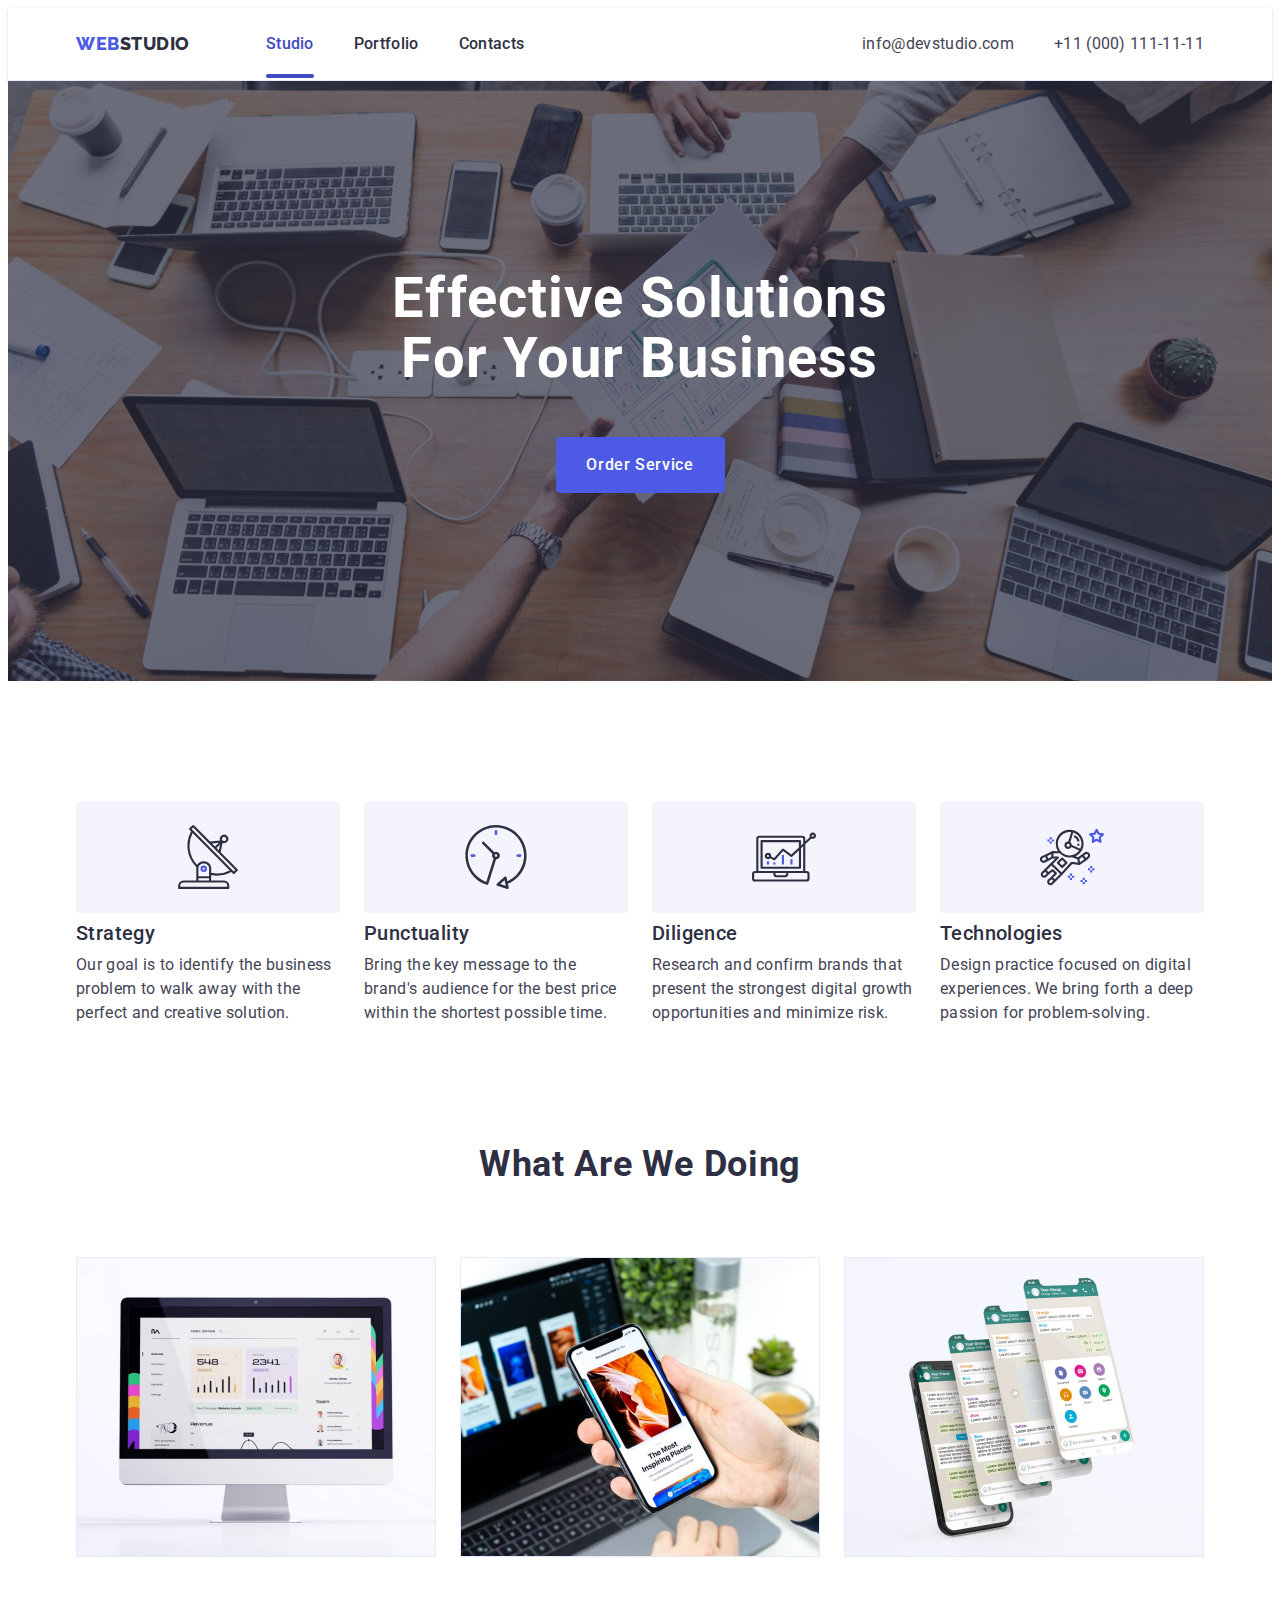
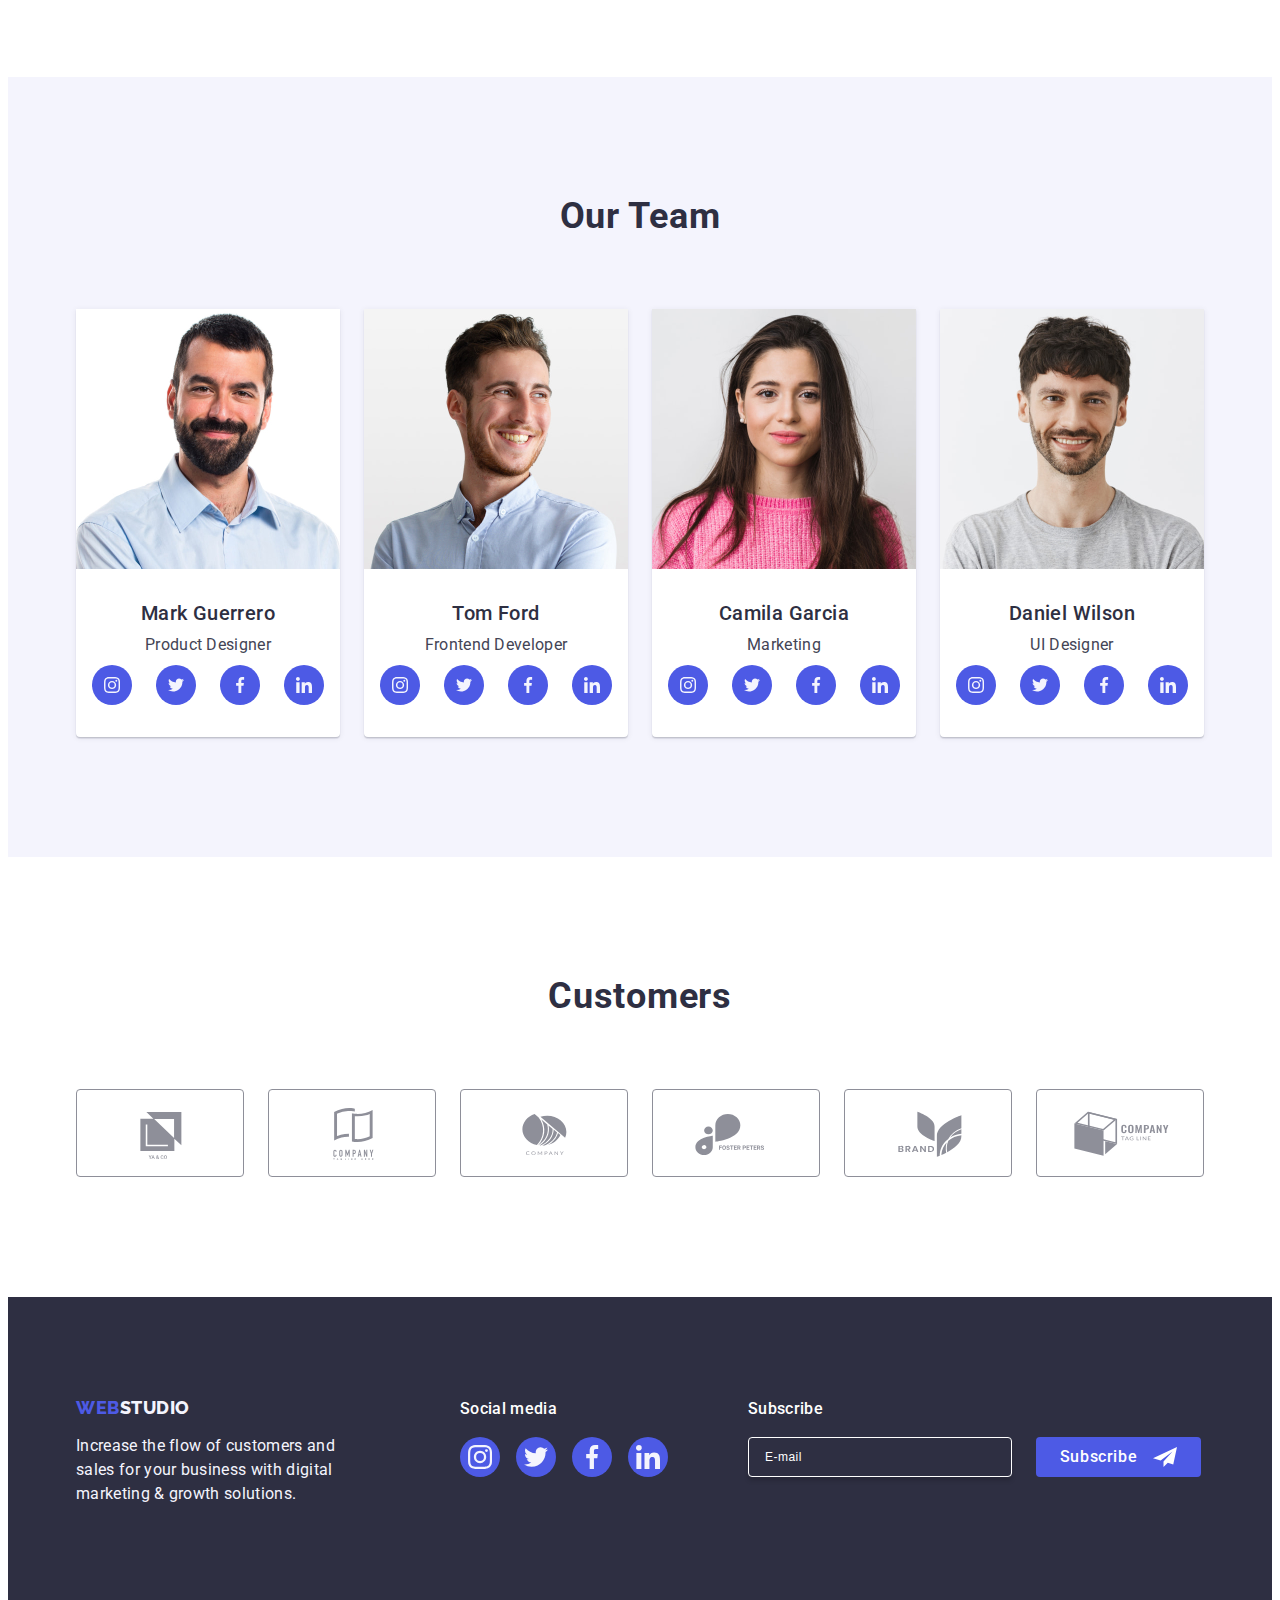
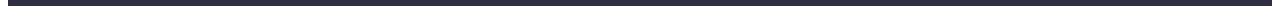
==== index.html @ fd36d31b "Initial commit" ====
<!DOCTYPE html>
<html lang="en">
  <head>
    <meta charset="UTF-8" />
    <meta name="viewport" content="width=device-width, initial-scale=1.0" />
    <link
      rel="stylesheet"
      href="https://cdnjs.cloudflare.com/ajax/libs/modern-normalize/2.0.0/modern-normalize.min.css"
      integrity="sha512-4xo8blKMVCiXpTaLzQSLSw3KFOVPWhm/TRtuPVc4WG6kUgjH6J03IBuG7JZPkcWMxJ5huwaBpOpnwYElP/m6wg=="
      crossorigin="anonymous"
      referrerpolicy="no-referrer"
    />
    <link rel="stylesheet" href="./css/style.css" />
    <link
      href="https://fonts.googleapis.com/css2?family=Raleway:wght@800&family=Roboto:wght@400;500;700;900&display=swap"
      rel="stylesheet"
    />
    <link rel="preconnect" href="https://fonts.googleapis.com" />
    <link rel="preconnect" href="https://fonts.gstatic.com" crossorigin />
    <title>Studio</title>
  </head>
  <body>
    <header class="main-header">
      <div class="container header-container">
        <nav class="main-nav">
          <a class="link logo" href="./index.html">
            Web<span class="gray">Studio</span>
          </a>
          <ul class="list">
            <li>
              <a class="link nav-link active" href="./index.html">Studio</a>
            </li>
            <li>
              <a class="link nav-link" href="./portfolio.html">Portfolio</a>
            </li>
            <li>
              <a class="link nav-link" href="">Contacts</a>
            </li>
          </ul>
        </nav>
        <address class="contacts">
          <ul class="list">
            <li>
              <a class="link contacts-link" href="mailto:info@devstudio.com"
                >info@devstudio.com
              </a>
            </li>
            <li>
              <a class="link contacts-link" href="tel:+110001111111">
                +11 (000) 111-11-11
              </a>
            </li>
          </ul>
        </address>
      </div>
    </header>

    <main>
      <section class="hero-section">
        <div class="container">
          <h1 class="title page-title">
            Effective Solutions for Your Business
          </h1>
          <button class="btn btn-primary" type="button" data-modal-open>
            Order Service
          </button>
        </div>
      </section>

      <section class="section">
        <div class="container">
          <h2 class="title section-title visually-hidden">Our Features</h2>
          <ul class="list features-list">
            <li class="features-item">
              <div class="image-container">
                <svg width="64" height="64">
                  <use href="./images/icons.svg#antenna"></use>
                </svg>
              </div>
              <h3 class="title section-item-title features-title">Strategy</h3>
              <p class="feature-description">
                Our goal is to identify the business problem to walk away with
                the perfect and creative solution.
              </p>
            </li>
            <li class="features-item">
              <div class="image-container">
                <svg width="64" height="64">
                  <use href="./images/icons.svg#clock"></use>
                </svg>
              </div>
              <h3 class="title section-item-title features-title">
                Punctuality
              </h3>
              <p class="feature-description">
                Bring the key message to the brand's audience for the best price
                within the shortest possible time.
              </p>
            </li>
            <li class="features-item">
              <div class="image-container">
                <svg width="64" height="64">
                  <use href="./images/icons.svg#diagram"></use>
                </svg>
              </div>
              <h3 class="title section-item-title features-title">Diligence</h3>
              <p class="feature-description">
                Research and confirm brands that present the strongest digital
                growth opportunities and minimize risk.
              </p>
            </li>
            <li class="features-item">
              <div class="image-container">
                <svg width="64" height="64">
                  <use href="./images/icons.svg#astronaut"></use>
                </svg>
              </div>
              <h3 class="title section-item-title features-title">
                Technologies
              </h3>
              <p class="feature-description">
                Design practice focused on digital experiences. We bring forth a
                deep passion for problem-solving.
              </p>
            </li>
          </ul>
        </div>
      </section>

      <section class="products-section">
        <div class="container">
          <h2 class="title section-title products-section-title">
            What are we doing
          </h2>
          <ul class="list products-list">
            <li class="products-item">
              <img
                src="./images/what-are-we-doing/website.jpg"
                alt="Websites development"
                width="360"
                height="300"
              />
            </li>
            <li class="products-item">
              <img
                src="./images/what-are-we-doing/messenger.jpg"
                alt="Messeging applications development"
                width="360"
                height="300"
              />
            </li>
            <li class="products-item">
              <img
                src="./images/what-are-we-doing/mobile-application.jpg"
                alt="Mobile applications development"
                width="360"
                height="300"
              />
            </li>
          </ul>
        </div>
      </section>

      <section class="section our-team-section">
        <div class="container">
          <h2 class="title section-title our-team-section-title">Our Team</h2>
          <ul class="list our-team-section-list">
            <li class="list-item our-team-section-list-item">
              <img
                class="our-team-section-image"
                src="./images/our-team/mark-guerrero.jpg"
                alt="Mark Guerrero"
                width="264"
              />
              <div class="text-wrapper">
                <h3 class="title section-item-title our-team-section-name">
                  Mark Guerrero
                </h3>
                <p class="our-team-section-position">Product Designer</p>
                <ul class="our-team-social-links-list list">
                  <li class="our-team-social-links-item">
                    <a class="our-team-social-links-link" href="#">
                      <svg
                        class="our-team-social-links-icon"
                        width="16"
                        height="16"
                      >
                        <use href="./images/icons.svg#instagram"></use>
                      </svg>
                    </a>
                  </li>
                  <li class="our-team-social-links-item">
                    <a class="our-team-social-links-link" href="#">
                      <svg
                        class="our-team-social-links-icon"
                        width="16"
                        height="16"
                      >
                        <use href="./images/icons.svg#twitter"></use>
                      </svg>
                    </a>
                  </li>
                  <li class="our-team-social-links-item">
                    <a class="our-team-social-links-link" href="#">
                      <svg
                        class="our-team-social-links-icon"
                        width="16"
                        height="16"
                      >
                        <use href="./images/icons.svg#facebook"></use>
                      </svg>
                    </a>
                  </li>
                  <li class="our-team-social-links-item">
                    <a class="our-team-social-links-link" href="#">
                      <svg
                        class="our-team-social-links-icon"
                        width="16"
                        height="16"
                      >
                        <use href="./images/icons.svg#linkedin"></use>
                      </svg>
                    </a>
                  </li>
                </ul>
              </div>
            </li>
            <li class="list-item our-team-section-list-item">
              <img
                class="our-team-section-image"
                src="./images/our-team/tom-ford.jpg"
                alt="Tom Ford"
                width="264"
                height="260"
              />
              <div class="text-wrapper">
                <h3 class="title section-item-title our-team-section-name">
                  Tom Ford
                </h3>
                <p class="our-team-section-position">Frontend Developer</p>
                <ul class="our-team-social-links-list list">
                  <li class="our-team-social-links-item">
                    <a class="our-team-social-links-link" href="#">
                      <svg
                        class="our-team-social-links-icon"
                        width="16"
                        height="16"
                      >
                        <use href="./images/icons.svg#instagram"></use>
                      </svg>
                    </a>
                  </li>
                  <li class="our-team-social-links-item">
                    <a class="our-team-social-links-link" href="#">
                      <svg
                        class="our-team-social-links-icon"
                        width="16"
                        height="16"
                      >
                        <use href="./images/icons.svg#twitter"></use>
                      </svg>
                    </a>
                  </li>
                  <li class="our-team-social-links-item">
                    <a class="our-team-social-links-link" href="#">
                      <svg
                        class="our-team-social-links-icon"
                        width="16"
                        height="16"
                      >
                        <use href="./images/icons.svg#facebook"></use>
                      </svg>
                    </a>
                  </li>
                  <li class="our-team-social-links-item">
                    <a class="our-team-social-links-link" href="#">
                      <svg
                        class="our-team-social-links-icon"
                        width="16"
                        height="16"
                      >
                        <use href="./images/icons.svg#linkedin"></use>
                      </svg>
                    </a>
                  </li>
                </ul>
              </div>
            </li>
            <li class="list-item our-team-section-list-item">
              <img
                class="our-team-section-image"
                src="./images/our-team/camila-garcia.jpg"
                alt="Camila Garcia"
                width="264"
                height="260"
              />
              <div class="text-wrapper">
                <h3 class="title section-item-title our-team-section-name">
                  Camila Garcia
                </h3>
                <p class="our-team-section-position">Marketing</p>
                <ul class="our-team-social-links-list list">
                  <li class="our-team-social-links-item">
                    <a class="our-team-social-links-link" href="#">
                      <svg
                        class="our-team-social-links-icon"
                        width="16"
                        height="16"
                      >
                        <use href="./images/icons.svg#instagram"></use>
                      </svg>
                    </a>
                  </li>
                  <li class="our-team-social-links-item">
                    <a class="our-team-social-links-link" href="#">
                      <svg
                        class="our-team-social-links-icon"
                        width="16"
                        height="16"
                      >
                        <use href="./images/icons.svg#twitter"></use>
                      </svg>
                    </a>
                  </li>
                  <li class="our-team-social-links-item">
                    <a class="our-team-social-links-link" href="#">
                      <svg
                        class="our-team-social-links-icon"
                        width="16"
                        height="16"
                      >
                        <use href="./images/icons.svg#facebook"></use>
                      </svg>
                    </a>
                  </li>
                  <li class="our-team-social-links-item">
                    <a class="our-team-social-links-link" href="#">
                      <svg
                        class="our-team-social-links-icon"
                        width="16"
                        height="16"
                      >
                        <use href="./images/icons.svg#linkedin"></use>
                      </svg>
                    </a>
                  </li>
                </ul>
              </div>
            </li>
            <li class="list-item our-team-section-list-item">
              <img
                class="our-team-section-image"
                src="./images/our-team/daniel-wilson.jpg"
                alt="Daniel Wilson"
                width="264"
                height="260"
              />
              <div class="text-wrapper">
                <h3 class="title section-item-title our-team-section-name">
                  Daniel Wilson
                </h3>
                <p class="our-team-section-position">UI Designer</p>
                <ul class="our-team-social-links-list list">
                  <li class="our-team-social-links-item">
                    <a class="our-team-social-links-link" href="#">
                      <svg
                        class="our-team-social-links-icon"
                        width="16"
                        height="16"
                      >
                        <use href="./images/icons.svg#instagram"></use>
                      </svg>
                    </a>
                  </li>
                  <li class="our-team-social-links-item">
                    <a class="our-team-social-links-link" href="#">
                      <svg
                        class="our-team-social-links-icon"
                        width="16"
                        height="16"
                      >
                        <use href="./images/icons.svg#twitter"></use>
                      </svg>
                    </a>
                  </li>
                  <li class="our-team-social-links-item">
                    <a class="our-team-social-links-link" href="#">
                      <svg
                        class="our-team-social-links-icon"
                        width="16"
                        height="16"
                      >
                        <use href="./images/icons.svg#facebook"></use>
                      </svg>
                    </a>
                  </li>
                  <li class="our-team-social-links-item">
                    <a class="our-team-social-links-link" href="#">
                      <svg
                        class="our-team-social-links-icon"
                        width="16"
                        height="16"
                      >
                        <use href="./images/icons.svg#linkedin"></use>
                      </svg>
                    </a>
                  </li>
                </ul>
              </div>
            </li>
          </ul>
        </div>
      </section>

      <section class="section">
        <div class="container">
          <h2 class="title section-title cutomers-section-title">Customers</h2>
          <ul class="list customers-list">
            <li class="customers-list-item">
              <a class="customers-list-link" href="#">
                <svg class="customers-list-icon" width="104" height="56">
                  <use href="./images/icons.svg#company-1"></use></svg
              ></a>
            </li>
            <li class="customers-list-item">
              <a class="customers-list-link" href="#">
                <svg class="customers-list-icon" width="104" height="56">
                  <use href="./images/icons.svg#company-2"></use></svg
              ></a>
            </li>
            <li class="customers-list-item">
              <a class="customers-list-link" href="#">
                <svg class="customers-list-icon" width="104" height="56">
                  <use href="./images/icons.svg#company-3"></use></svg
              ></a>
            </li>
            <li class="customers-list-item">
              <a class="customers-list-link" href="#">
                <svg class="customers-list-icon" width="104" height="56">
                  <use href="./images/icons.svg#company-4"></use></svg
              ></a>
            </li>
            <li class="customers-list-item">
              <a class="customers-list-link" href="#">
                <svg class="customers-list-icon" width="104" height="56">
                  <use href="./images/icons.svg#company-5"></use></svg
              ></a>
            </li>
            <li class="customers-list-item">
              <a class="customers-list-link" href="#">
                <svg class="customers-list-icon" width="104" height="56">
                  <use href="./images/icons.svg#company-6"></use></svg
              ></a>
            </li>
          </ul>
        </div>
      </section>
    </main>

    <footer class="footer">
      <div class="container footer-container">
        <div class="footer-text">
          <a class="link logo" href="./index.html">
            Web<span class="white">Studio</span>
          </a>
          <p class="text">
            Increase the flow of customers and sales for your business with
            digital marketing & growth solutions.
          </p>
        </div>
        <div class="footer-media">
          <p class="footer-media-title">Social media</p>
          <ul class="footer-media-list list">
            <li class="footer-media-item">
              <a class="footer-media-link" href="#">
                <svg class="footer-media-icon" width="24" height="24">
                  <use href="./images/icons.svg#instagram"></use>
                </svg>
              </a>
            </li>
            <li class="footer-media-item">
              <a class="footer-media-link" href="#">
                <svg class="footer-media-icon" width="24" height="24">
                  <use href="./images/icons.svg#twitter"></use>
                </svg>
              </a>
            </li>
            <li class="footer-media-item">
              <a class="footer-media-link" href="#">
                <svg class="footer-media-icon" width="24" height="24">
                  <use href="./images/icons.svg#facebook"></use>
                </svg>
              </a>
            </li>
            <li class="footer-media-item">
              <a class="footer-media-link" href="#">
                <svg class="footer-media-icon" width="24" height="24">
                  <use href="./images/icons.svg#linkedin"></use>
                </svg>
              </a>
            </li>
          </ul>
        </div>
        <div class="subscribe-form-wrapper">
          <p class="subscribe-form-title">Subscribe</p>
          <form class="subscribe-form">
            <label class="subscribe-form-label">
              <input
                class="subscribe-form-input"
                type="email"
                name="email"
                placeholder="E-mail"
                required
              />
            </label>
            <button
              class="subscribe-form-submit-button btn btn-primary"
              type="submit"
            >
              Subscribe
              <svg class="subscribe-form-button-icon" width="24" height="24">
                <use href="./images/icons.svg#subscribe"></use>
              </svg>
            </button>
          </form>
        </div>
      </div>
    </footer>
    <div class="overlay is-hidden" data-modal>
      <div class="modal">
        <button class="btn modal-close-button" type="button" data-modal-close>
          <svg class="btn modal-close-icon" width="8" height="8">
            <use href="./images/icons.svg#cross"></use>
          </svg>
        </button>
        <p class="modal-description">
          Leave your contacts and we will call you back
        </p>
        <form class="contacts-form">
          <div class="contacts-form-input-group">
            <label class="contacts-form-label" for="user-name"> Name </label>
            <div class="contacts-form-input-wrapper">
              <input
                class="contacts-form-input"
                id="user-name"
                type="text"
                name="user-name"
                pattern="[a-zA-Zа-яА-ЯіІїЇєЄґҐʼ -]+"
                title="John Smith"
                required
              />
              <svg class="contacts-form-input-icon" width="18" height="24">
                <use href="./images/icons.svg#name"></use>
              </svg>
            </div>
          </div>
          <div class="contacts-form-input-group">
            <label class="contacts-form-label" for="user-phone">Phone</label>
            <div class="contacts-form-input-wrapper">
              <input
                class="contacts-form-input"
                id="user-phone"
                type="tel"
                name="phone"
                pattern="[0-9]{3}-[0-9]{3}-[0-9]{2}-[0-9]{2}"
                title="000-000-00-00"
                required
              />
              <svg class="contacts-form-input-icon" width="18" height="24">
                <use href="./images/icons.svg#phone"></use>
              </svg>
            </div>
          </div>
          <div class="contacts-form-input-group">
            <label class="contacts-form-label" for="user-email">Email</label>
            <div class="contacts-form-input-wrapper">
              <input
                class="contacts-form-input"
                id="user-email"
                type="email"
                name="email"
                title="johy.smith@mail.com"
                required
              />
              <svg class="contacts-form-input-icon" width="18" height="24">
                <use href="./images/icons.svg#email"></use>
              </svg>
            </div>
          </div>
          <div class="contacts-form-textarea-group">
            <label class="contacts-form-label" for="user-comment">
              Comment
            </label>
            <textarea
              class="contacts-form-textarea"
              id="user-comment"
              name="user-comment"
              placeholder="Text input"
            ></textarea>
          </div>
          <div class="contacts-form-checkbox-group">
            <input
              class="contacts-form-checkbox visually-hidden"
              id="user-privacy"
              type="checkbox"
              name="user-privacy"
              value="true"
              required
            />
            <label class="contacts-form-checkbox-label" for="user-privacy">
              <span class="contacts-form-custom-checkbox-icon-wrapper">
                <svg
                  class="contacts-form-custom-checkbox"
                  width="10"
                  height="8"
                >
                  <use href="./images/icons.svg#check-mark"></use>
                </svg>
              </span>
              I accept the terms and conditions of the
              <a class="contacts-form-privacy-policy-link" href="">
                Privacy Policy
              </a>
            </label>
          </div>
          <button
            class="contacts-form-submit-button btn btn-primary"
            type="submit"
          >
            Send
          </button>
        </form>
      </div>
    </div>
    <script src="./js/modal.js"></script>
  </body>
</html>
---- css/style.css ----
:root {
  --body-bg: #ffffff;
  --titles-font-family: 'Roboto', sans-serif;
  --titles-color: #2e2f42;
  --text-font-family: 'Roboto', sans-serif;
  --text-color: #434455;
  --anamation-pattern: 250ms cubic-bezier(0.4, 0, 0.2, 1);

  /* ========== Colors ========== */
  --color-brand: #4d5ae5;
  --color-dark: #2e2f42;
  --color-white: #ffffff;
  --color-light: #f4f4fd;
  --color-active: #404bbf;
  --color-accent: #e7e9fc;
  --color-green: #31d0aa;
  --color-light-slate: #8e8f99;
  --color-dairy: #fcfcfc;
}


/* ========== General ========== */
*,
*::before,
*::after {
  box-sizing: border-box;
}

body {
  font-family: var(--text-font-family);
  font-size: 16px;
  line-height: 1.5;
  color: var(--text-color);
  background-color: var(--body-bg);
}

h1,
h2,
h3,
h4,
h5,
h6,
p {
  margin-top: 0;
  margin-bottom: 0;
}

ul,
ol {
  margin-top: 0;
  margin-bottom: 0;
  padding-left: 0;
}

img {
  display: block;
}

.title {
  font-family: var(--titles-font-family);
  font-weight: 700;
  letter-spacing: 0.02em;
  color: var(--titles-color);
  text-transform: capitalize;
}

.page-title {
  text-align: center;
  font-size: 56px;
  line-height: 1.07;
  color: var(--color-white);
}

.section-title {
  text-align: center;
  font-size: 36px;
  line-height: 1.11;
}

.section-item-title {
  font-weight: 500;
  font-size: 20px;
  line-height: 1.2;
}

.list {
  list-style: none;
}

.link {
  text-decoration: none;
}

.btn {
  font-family: 'Roboto', sans-serif;
  font-size: 16px;
  line-height: 1.5;
  font-weight: 500;
  letter-spacing: 0.04em;
  border: none;
  border-radius: 4px;
  cursor: pointer;
}

.btn-primary {
  display: block;
  min-width: 169px;
  height: 56px;
  color: var(--color-white);
  background-color: var(--color-brand);
  transition: background-color var(--anamation-pattern);
}

.btn-primary:hover,
.btn-primary:active,
.btn-primary:focus {
  background-color: var(--color-active);
}

.logo {
  font-family: 'Raleway', sans-serif;
  font-weight: 800;
  font-size: 18px;
  line-height: 1.17;
  letter-spacing: 0.03em;
  text-transform: uppercase;
  color: var(--color-brand);
}

.logo .gray {
  color: var(--titles-color);
}

.logo .white {
  color: var(--color-light);
}

.section {
  padding: 120px 0;
}

.container {
  width: 1158px;
  margin: 0 auto;
  padding: 0 15px;
}

.visually-hidden {
  position: absolute;
  width: 1px;
  height: 1px;
  margin: -1px;
  border: 0;
  padding: 0;
  white-space: nowrap;
  clip-path: inset(100%);
  clip: rect(0 0 0 0);
  overflow: hidden;
}

.is-hidden {
  visibility: hidden;
  opacity: 0;
  pointer-events: none;
}


/* ========== Header ========== */
.main-header {
  padding: 24px 0;
  border-bottom: 1px solid var(--color-accent);
  box-shadow: 0px 2px 1px rgba(46, 47, 66, 0.08), 0px 1px 1px rgba(46, 47, 66, 0.16), 0px 1px 6px rgba(46, 47, 66, 0.08);
}

.header-container {
  display: flex;
  justify-content: space-between;
}

.main-nav {
  display: flex;
  align-items: center;
}

.logo {
  margin-right: 76px;
}

.main-nav .list {
  display: flex;
  gap: 40px;
}

.nav-link {
  position: relative;
  padding: 24px 0;
  font-weight: 500;
  line-height: 1.5;
  letter-spacing: 0.02em;
  color: var(--titles-color);
  transition: color var(--anamation-pattern);
}

.nav-link::after {
  content: '';
  display: none;
  position: absolute;
  bottom: -1px;
  left: 0;
  width: 100%;
  height: 4px;
  border-radius: 2px;
  background-color: var(--color-active);
}

.nav-link:hover::after,
.active.nav-link::after {
  display: block;
}

.nav-link:hover,
.nav-link:active,
.nav-link:focus,
.nav-link.active {
  color: var(--color-active);
}

.contacts {
  font-style: normal;
  color: var(--text-color)
}

.contacts .list {
  display: flex;
  gap: 40px;
}

.contacts-link {
  letter-spacing: 0.02em;
  line-height: 1.5;
  color: var(--text-color);
  transition: color var(--anamation-pattern);
}

.contacts-link:hover,
.contacts-link:active,
.contacts-link:focus {
  color: var(--color-active);
}


/* ========== Footer ========== */
.footer {
  padding: 100px 0;
  background-color: var(--color-dark);
}

.footer-container {
  display: flex;
  align-items: baseline;
}

.footer-text {
  margin-right: 120px;
}

.footer .logo {
  display: inline-block;
  margin-bottom: 16px;
}

.footer .text {
  max-width: 264px;
  letter-spacing: 0.02em;
  color: var(--color-light);
}

.footer-media {
  margin-right: 80px;
  color: var(--color-white);
}

.footer-media-title {
  margin-bottom: 16px;
  font-weight: 500;
  letter-spacing: 0.02em;
  color: var(--color-white);
}

.footer-media-list {
  display: flex;
  justify-content: space-between;
  gap: 16px;
}

.footer-media-link {
  display: flex;
  justify-content: center;
  align-items: center;
  width: 40px;
  height: 40px;
  border-radius: 50%;
  background-color: var(--color-brand);
  transition:background-color var(--anamation-pattern);
}

.footer-media-link:hover,
.footer-media-link:focus {
  background-color: var(--color-green);
}

.footer-media-icon {
  fill: var(--color-light);
}

.subscribe-form-title {
  margin-bottom: 16px;
  font-size: 16px;
  font-weight: 500;
  line-height: 24px;
  letter-spacing: 0.02em;
  color: var(--color-white);
}

.subscribe-form {
  display: flex;
  gap: 24px;
}

.subscribe-form-input {
  padding-left: 16px;
  width: 264px;
  height: 40px;
  border-radius: 4px;
  border: 1px solid var(--color-white);
  font-size: 12px;
  line-height: 1.5;
  letter-spacing: 0.48px;
  color: var(--color-white);
  box-shadow: 0px 4px 4px 0px rgba(0, 0, 0, 0.15);
  background-color: transparent;
  transition: border-color var(--animation-pattern);
}

.subscribe-form-input::placeholder {
  font-size: 12px;
  line-height: 2;
  letter-spacing: 0.48px;
  color: var(--color-white);
}

.subscribe-form-submit-button {
  display: flex;
  justify-content: center;
  align-items: center;
  min-width: 165px;
  height: 40px;
}

.subscribe-form-button-icon {
  margin-left: 16px;
}


/* ========== Modal ========== */
.overlay {
  position: fixed;
  top: 0;
  right: 0;
  width: 100%;
  height: 100%;
  background-color: rgba(46, 47, 66, 0.4);
  transition: opacity var(--anamation-pattern), visibility var(--anamation-pattern);
}

.modal {
  position: absolute;
  top: 50%;
  left: 50%;
  transform: translate(-50%, -50%);
  width: 408px;
  min-height: 584px;
  padding: 72px 24px 24px;
  border-radius: 4px;
  background-color: var(--color-dairy);
  box-shadow: 0px 1px 1px rgba(0, 0, 0, 0.14), 0px 1px 3px rgba(0, 0, 0, 0.12), 0px 2px 1px rgba(0, 0, 0, 0.2);
  transition: transform var(--anamation-pattern);
}

.modal-close-button {
  display: flex;
  justify-content: center;
  align-items: center;
  position: absolute;
  top: 24px;
  right: 24px;
  width: 24px;
  height: 24px;
  padding: 0;
  border-radius: 50%;
  border: 1px solid rgba(0, 0, 0, .1);
  background-color: var(--color-accent);
  transition: background-color var(--anamation-pattern),
    border var(--anamation-pattern);
}

.modal-close-button:hover,
.modal-close-button:focus {
  border: none;
  background-color: var(--color-active);
}

.modal-close-icon {
  transition: fill var(--anamation-pattern);
}

.modal-close-button:hover .modal-close-icon,
.modal-close-button:focus .modal-close-icon {
  fill: var(--color-white);
}

.modal-description {
  margin-bottom: 16px;
  text-align: center;
  font-weight: 500;
  line-height: 1.5;
  letter-spacing: 0.32px;
    color: var(--color-dark);
}

.contacts-form-input-group {
  display: block;
  margin-bottom: 8px;
}

.contacts-form-input-wrapper {
  display: block;
  position: relative;
}

.contacts-form-input {
  width: 100%;
  height: 40px;
  padding-left: 38px;
  border-radius: 4px;
  border: 1px solid rgba(46, 47, 66, 0.40);
  outline: transparent;
  background-color: transparent;
  transition: border-color 250ms cubic-bezier(0.4, 0, 0.2, 1);
}

.contacts-form-input-icon {
  position: absolute;
  left: 16px;
  top: 50%;
  transform: translateY(-50%);
  fill: var(--color-dark);
  transition: fill 250ms cubic-bezier(0.4, 0, 0.2, 1);
}

.contacts-form-textarea-group {
  display: block;
  margin-bottom: 16px;
  color: var(--color-light-slate);
  font-size: 12px;
  line-height: 1.17;
  letter-spacing: 0.48px;
}

.contacts-form-label {
  display: block;
  margin-bottom: 4px;
  color: var(--color-light-slate);
  font-size: 12px;
  line-height: 1.17;
  letter-spacing: 0.48px;
}

.contacts-form-textarea {
  width: 100%;
  height: 120px;
  padding: 8px 16px;
  border-radius: 4px;
  border: 1px solid rgba(46, 47, 66, 0.40);
  line-height: 1.17;
  letter-spacing: 0.04em;
  color: rgba(46, 47, 66, 0.4);
  background-color: transparent;
  outline: transparent;
  transition: border-color 250ms cubic-bezier(0.4, 0, 0.2, 1);
  resize: none;
}

.contacts-form-textarea::placeholder {
  color: rgba(46, 47, 66, 0.40);
  font-size: 12px;
  line-height: 1.17;
  letter-spacing: 0.48px;
}

.contacts-form-input:focus+.contacts-form-input-icon,
.contacts-form-textarea:focus+.contacts-form-input-icon {
  fill: var(--color-brand);
}

.contacts-form-input:focus,
.contacts-form-textarea:focus {
  border-color: var(--color-brand);
}

.contacts-form-checkbox-group {
  display: flex;
  align-items: center;
  margin-bottom: 24px;
  font-size: 12px;
  line-height: 1.17;
  letter-spacing: 0.48px;
}

.contacts-form-custom-checkbox-icon-wrapper {
  display: inline-flex;
  justify-content: center;
  align-items: center;
  margin-right: 8px;
  width: 16px;
  height: 16px;
  fill: transparent;
  cursor: pointer;
  border-radius: 2px;
  border: 1px solid rgba(46, 47, 66, 0.40);
  transition: background-color 250ms cubic-bezier(0.4, 0, 0.2, 1), border 250ms cubic-bezier(0.4, 0, 0.2, 1), fill 250ms cubic-bezier(0.4, 0, 0.2, 1);
}

.contacts-form-checkbox {
  position: absolute;
  appearance: none;
}

.contacts-form-checkbox-label {
  color: var(--color-light-slate);
}

.contacts-form-checkbox:checked+label>.contacts-form-custom-checkbox-icon-wrapper {
  border: none;
  fill: var(--color-light);
  background-color: var(--color-active);
}

.contacts-form-checkbox:focus+label .contacts-form-custom-checkbox-icon-wrapper {
  outline: 2px solid rgba(0, 0, 255, 0.5);
}

.contacts-form-privacy-policy-link {
  color: var(--color-brand);
}

.contacts-form-submit-button {
  display: block;
  margin: 0 auto;
  min-width: 169px;
  padding: 16px 32px;
  font-size: 16px;
  font-weight: 500;
  color: var(--color-white);
  background-color: var(--color-brand);
  transition: background-color 250ms cubic-bezier(0.4, 0, 0.2, 1);
}


/* ========== Hero Section ========== */
.hero-section {
  max-width: 1440px;
  padding: 188px 0;
  margin: 0 auto;
  background-image:
    linear-gradient(rgba(46, 47, 66, .7), rgba(46, 47, 66, .7)),
    url('../images/hero-section/hero-section-bg.jpg');
    background-repeat: no-repeat;
    background-position: center;
    background-size: cover;
}

.hero-section .page-title {
  max-width: 496px;
  margin: 0 auto 48px;
}

.hero-section .btn-primary {
  margin: 0 auto; 
}


/* ========== Features Section ========== */
.features-list {
  display: flex;
  gap: 24px;
}

.features-item {
  flex-basis: calc((100% - 24px * 3) / 4);
}

.features-item .image-container {
  display: flex;
  justify-content: center;
  align-items: center;
  padding: 24px 0;
  margin-bottom: 8px;
  border-radius: 4px;
  background-color: var(--color-light);
}

.features-title {
  margin-bottom: 8px;
}

.feature-description {
  letter-spacing: 0.02em;
}


/* ========== What Are We Doing Section ========== */
.products-section {
  padding-bottom: 120px;
}

.products-section-title {
  margin-bottom: 72px;
}

.products-list {
  display: flex;
  gap: 24px;
}

.products-item {
  flex-basis: calc((100% - 24px * 2) / 3);
}


/* ========== Our Team Section ========== */
.our-team-section {
  background-color: var(--color-light);
}

.our-team-section-title {
  margin-bottom: 72px;
}

.our-team-section-list {
  display: flex;
  gap: 24px;
}

.our-team-section-list-item {
  flex-basis: calc((100% - 24px * 3) / 4);
  border-radius: 0 0 4px 4px;
  background-color: var(--color-white);
  box-shadow: 0px 1px 6px rgba(46, 47, 66, 0.08),
    0px 1px 1px rgba(46, 47, 66, 0.16),
    0px 2px 1px rgba(46, 47, 66, 0.08);
}

.our-team-section .text-wrapper {
  padding: 32px 0;
}

.our-team-section-name {
  margin-bottom: 8px;
  text-align: center;
}

.our-team-section-position {
  margin-bottom: 8px;
  text-align: center;
  letter-spacing: 0.02em;
}

.our-team-social-links-list {
  display: flex;
  justify-content: center;
  gap: 24px;
  padding: 0 16px;
}

.our-team-social-links-item {
  width: 40px;
  height: 40px;
}

.our-team-social-links-link {
  display: flex;
  justify-content: center;
  align-items: center;
  width: 100%;
  height: 100%;
  border-radius: 50%;
  background-color: var(--color-brand);
  transition: background-color var(--anamation-pattern);
}

.our-team-social-links-link:hover,
.our-team-social-links-link:focus {
  background-color: var(--color-active);
}

.our-team-social-links-link {
  fill: var(--color-light);
}


/* ========== Customers Section ========== */
.cutomers-section-title {
  margin-bottom: 72px;
}

.customers-list {
  display: flex;
  justify-content: center;
  gap: 24px;
}

.customers-list-item {
  flex-basis: calc((100% - 24px * 5) / 6);
  height: 88px;
}

.customers-list-link {
  display: flex;
  justify-content: center;
  align-items: center;
  width: 100%;
  height: 100%;
  border-radius: 4px;
  color: var(--color-light-slate);
  border: 1px solid var(--color-light-slate);
  transition: border-color var(--anamation-pattern),
  color var(--anamation-pattern);
}

.customers-list-icon {
  fill: currentColor;
}

.customers-list-link:hover,
.customers-list-link:focus {
  color: var(--color-active);
  border-color: var(--color-active);
}


/* ========== Portfolio ========== */
.portfolio-section {
  padding: 96px 0 120px 0;
}

.filter-controls {
  display: flex;
  justify-content: center;
  gap: 24px;
  margin: 0 auto 72px;
}

.filter-button {
  padding: 12px 24px;
  color: var(--color-brand);
  background-color: var(--color-light);
  border: 1px solid var(--color-accent);
  transition: color var(--anamation-pattern),
    background-color var(--anamation-pattern),
    border-color var(--anamation-pattern),
    box-shadow var(--anamation-pattern);
}

.filter-button:hover,
.filter-button:focus,
.filter-button:active {
  color: var(--color-white);
  background-color: var(--color-active);
  border: 1px solid transparent;
  box-shadow: 0px 3px 1px rgba(0, 0, 0, 0.1), 0px 2px 1px rgba(0, 0, 0, 0.08), 0px 2px 2px rgba(0, 0, 0, 0.12);
}

.portfolio-list {
  display: flex;
  flex-wrap: wrap;
  column-gap: 24px;
  row-gap: 48px;
}

.portfolio-item {
  flex-basis: calc((100% - 24px * 2) / 3);
}

.portfolio-item-link {
  display: block;
  transition: box-shadow var(--anamation-pattern);
}

.portfolio-item-link:hover,
.portfolio-item-link:focus {
  box-shadow: 0px 1px 6px rgba(46, 47, 66, 0.08),
    0px 1px 1px rgba(46, 47, 66, 0.16),
    0px 2px 1px rgba(46, 47, 66, 0.08);
}

.portfolio-item .image-container {
  position: relative;
  overflow: hidden;
}

.portfolio-item .shade-text {
  position: absolute;
  top: 0;
  left: 0;
  width: 100%;
  height: 100%;
  padding: 40px 32px;
  font-size: 16px;
  letter-spacing: 0.02em;
  color: var(--color-light);
  background-color: var(--color-brand);
  transform: translateY(100%);
  transition: transform var(--anamation-pattern);
}

.portfolio-item-link:hover .shade-text,
.portfolio-item-link:focus .shade-text {
  transform: translateY(0);
}

.portfolio-item .text-wrapper {
  padding: 32px 16px;
  border: 1px solid var(--color-accent);
  border-top: none;
}

.portfolio-item-title {
  margin-bottom: 8px;
  font-weight: 500;
  font-size: 20px;
  line-height: 1.2;
  letter-spacing: 0.02em;
  color: var(--titles-color);
}

.portfolio-category {
  letter-spacing: 0.02em;
  color: var(--text-color);
}
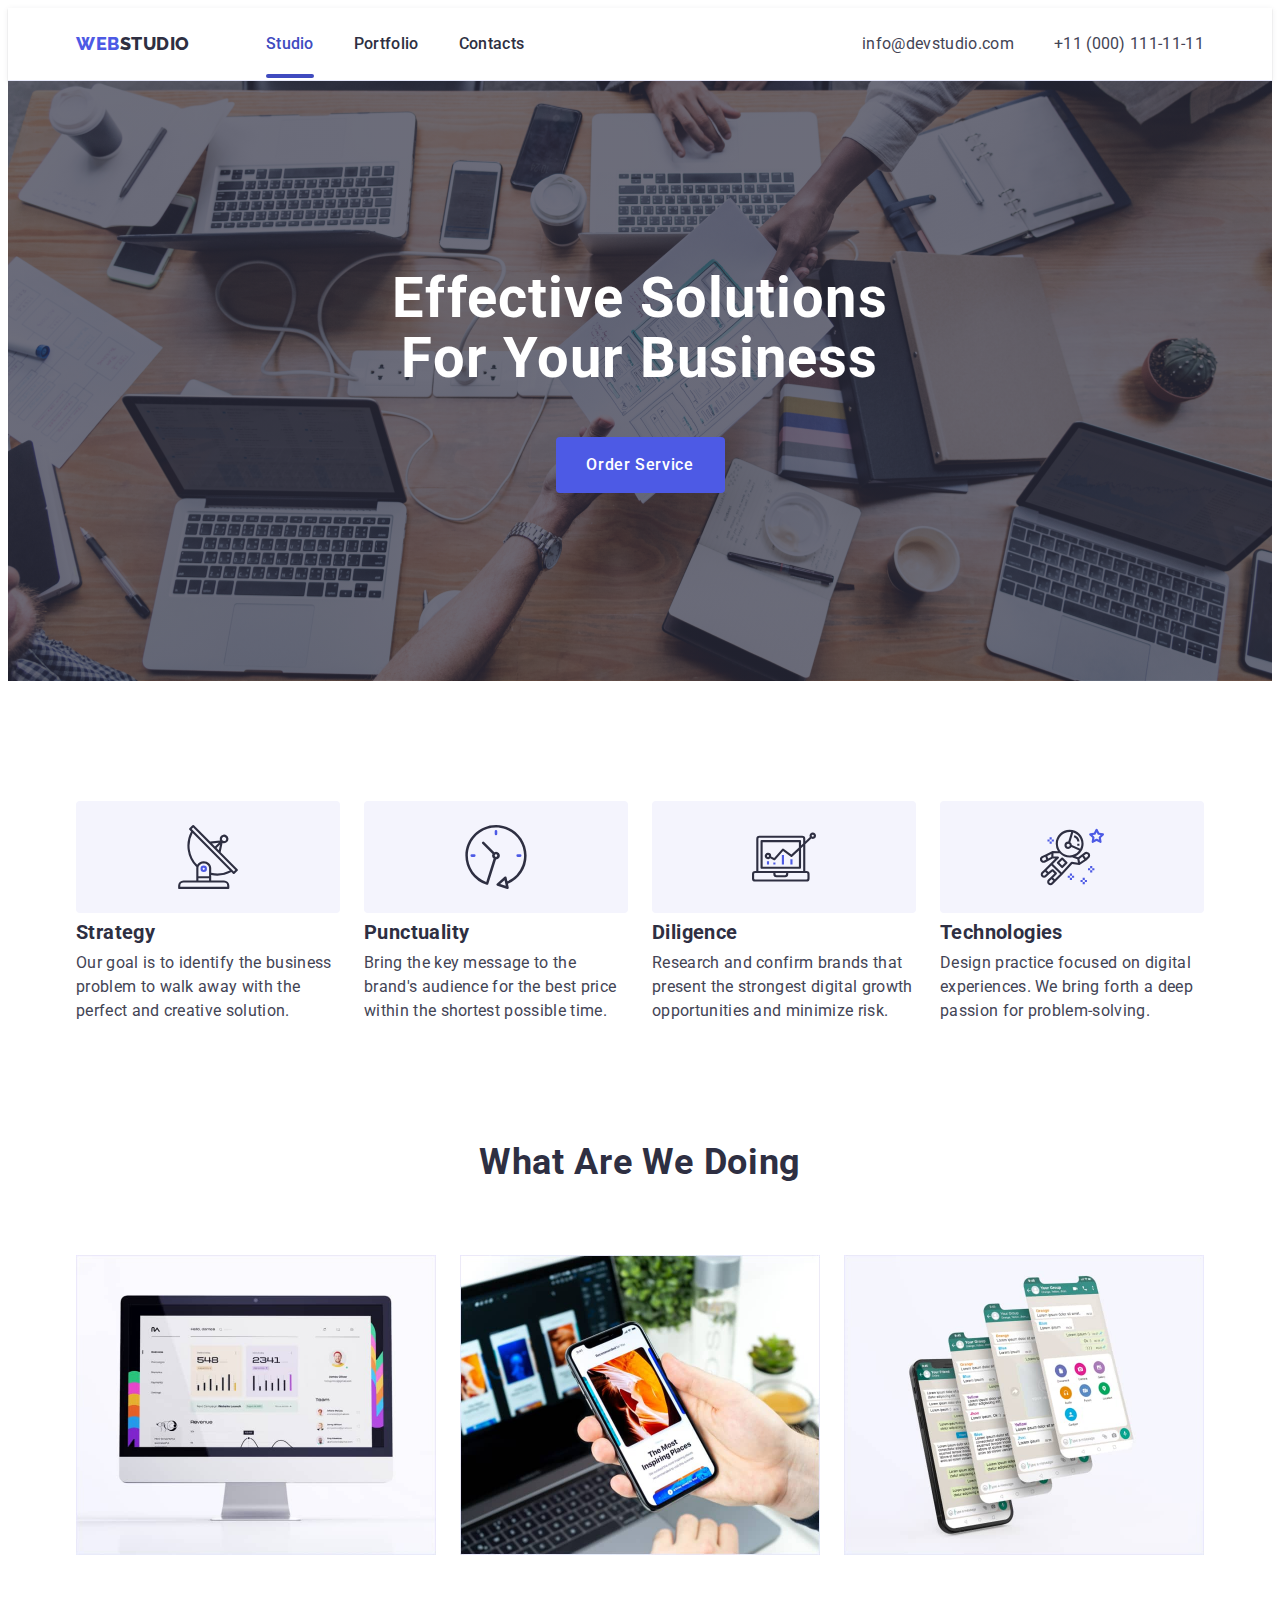
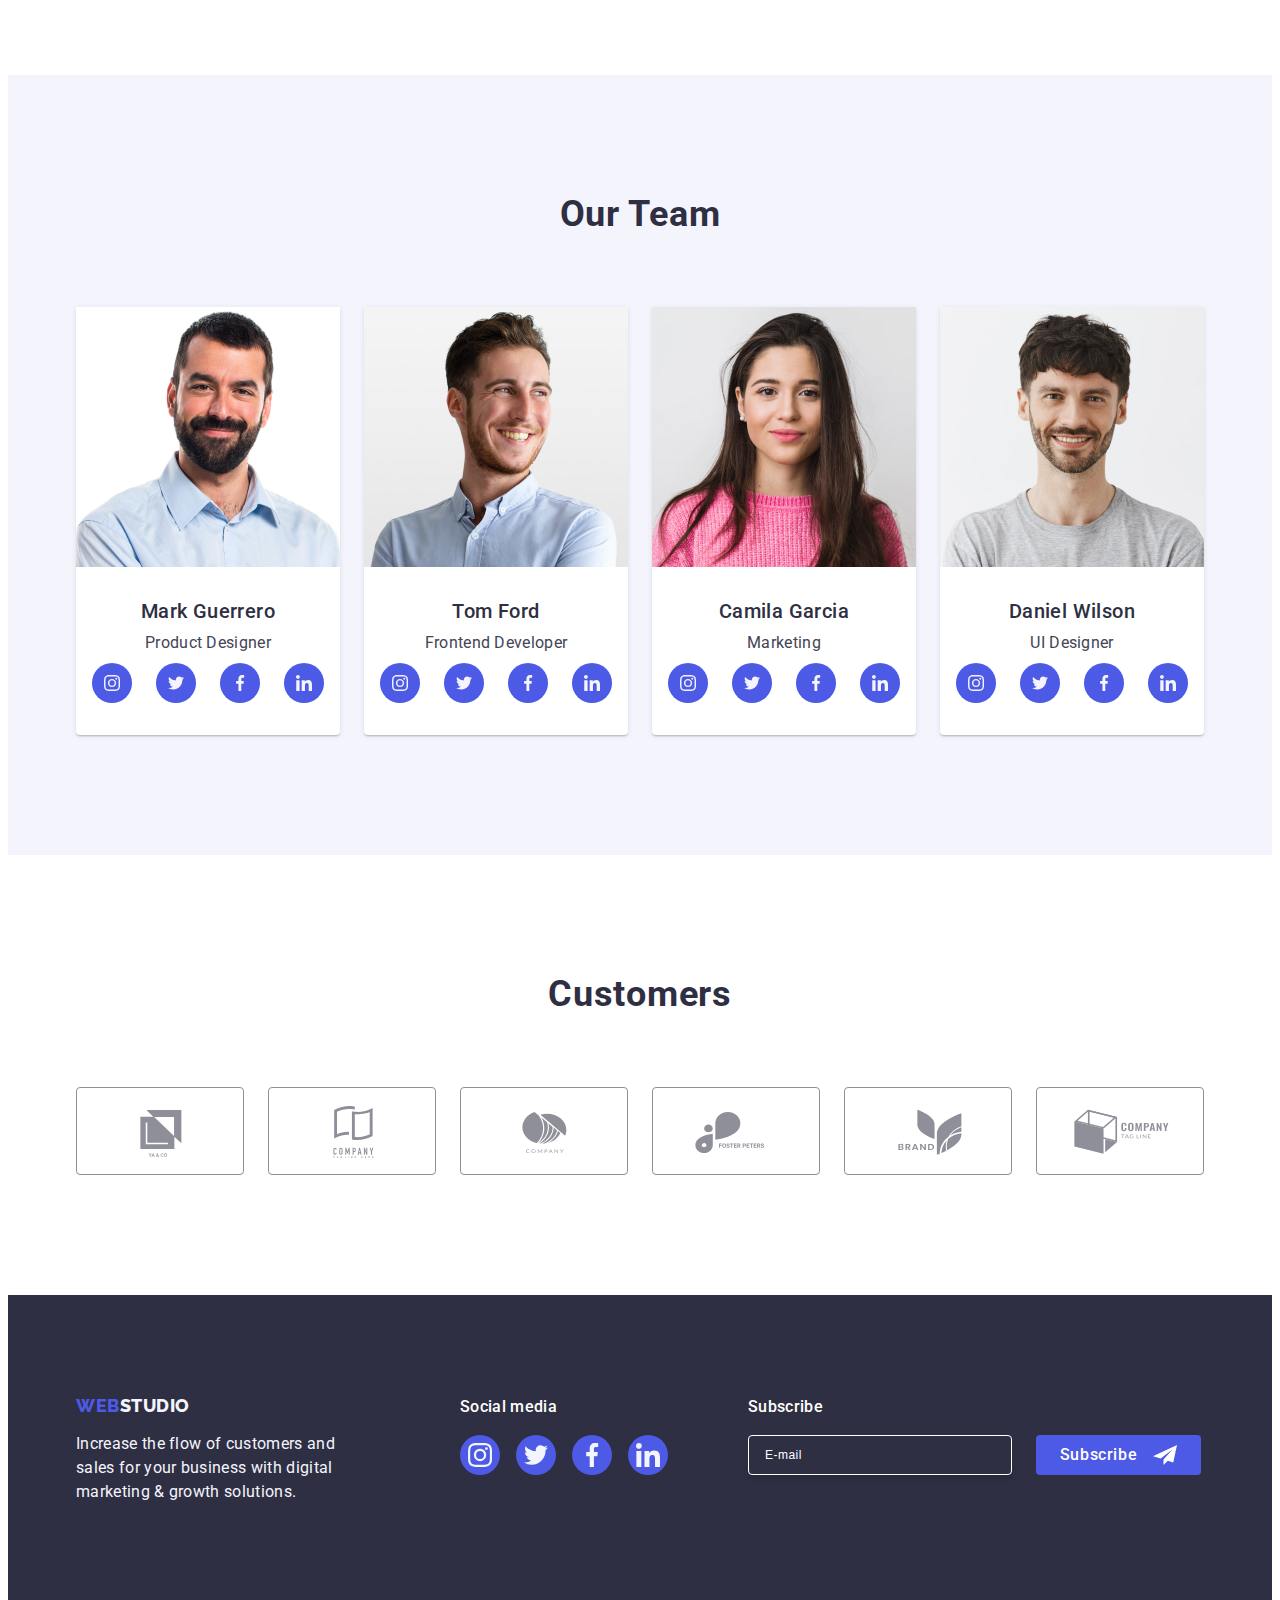
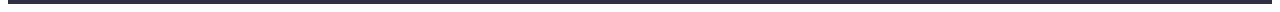
==== commit 17abe882: "Index page adaptivity was added" ====
--- a/index.html
+++ b/index.html
@@ -10,7 +10,7 @@
       crossorigin="anonymous"
       referrerpolicy="no-referrer"
     />
-    <link rel="stylesheet" href="./css/style.css" />
+    <link rel="stylesheet" href="./css/index.css" />
     <link
       href="https://fonts.googleapis.com/css2?family=Raleway:wght@800&family=Roboto:wght@400;500;700;900&display=swap"
       rel="stylesheet"
@@ -26,7 +26,7 @@
           <a class="link logo" href="./index.html">
             Web<span class="gray">Studio</span>
           </a>
-          <ul class="list">
+          <ul class="nav-list list">
             <li>
               <a class="link nav-link active" href="./index.html">Studio</a>
             </li>
@@ -38,14 +38,24 @@
             </li>
           </ul>
         </nav>
+        <button
+          class="mobile-menu-open-btn btn js-open-menu"
+          type="button"
+          aria-expanded="false"
+          aria-controls="mobile-menu"
+        >
+          <svg class="mobile-menu-open-btn-icon" width="32" height="22">
+            <use href="./images/icons.svg#menu"></use>
+          </svg>
+        </button>
         <address class="contacts">
-          <ul class="list">
-            <li>
+          <ul class="contacts-list list">
+            <li class="contacts-item">
               <a class="link contacts-link" href="mailto:info@devstudio.com"
                 >info@devstudio.com
               </a>
             </li>
-            <li>
+            <li class="contacts-item">
               <a class="link contacts-link" href="tel:+110001111111">
                 +11 (000) 111-11-11
               </a>
@@ -58,10 +68,14 @@
     <main>
       <section class="hero-section">
         <div class="container">
-          <h1 class="title page-title">
+          <h1 class="hero-section-title title page-title">
             Effective Solutions for Your Business
           </h1>
-          <button class="btn btn-primary" type="button" data-modal-open>
+          <button
+            class="btn btn-primary hero-section-btn"
+            type="button"
+            data-modal-open
+          >
             Order Service
           </button>
         </div>
@@ -78,7 +92,7 @@
                 </svg>
               </div>
               <h3 class="title section-item-title features-title">Strategy</h3>
-              <p class="feature-description">
+              <p class="features-description">
                 Our goal is to identify the business problem to walk away with
                 the perfect and creative solution.
               </p>
@@ -92,7 +106,7 @@
               <h3 class="title section-item-title features-title">
                 Punctuality
               </h3>
-              <p class="feature-description">
+              <p class="features-description">
                 Bring the key message to the brand's audience for the best price
                 within the shortest possible time.
               </p>
@@ -104,7 +118,7 @@
                 </svg>
               </div>
               <h3 class="title section-item-title features-title">Diligence</h3>
-              <p class="feature-description">
+              <p class="features-description">
                 Research and confirm brands that present the strongest digital
                 growth opportunities and minimize risk.
               </p>
@@ -118,7 +132,7 @@
               <h3 class="title section-item-title features-title">
                 Technologies
               </h3>
-              <p class="feature-description">
+              <p class="features-description">
                 Design practice focused on digital experiences. We bring forth a
                 deep passion for problem-solving.
               </p>
@@ -632,6 +646,74 @@
         </form>
       </div>
     </div>
+    <div class="menu-container js-menu-container" id="mobile-menu">
+      <button class="menu-toggle js-close-menu">
+        <svg class="btn modal-close-icon" width="8" height="8">
+          <use href="./images/icons.svg#cross"></use>
+        </svg>
+      </button>
+
+      <ul class="mobile-menu-nav-list list">
+        <li class="mobile-menu-nav-item">
+          <a href="" class="mobile-menu-nav-link link active">Studio</a>
+        </li>
+        <li class="mobile-menu-nav-item">
+          <a href="" class="mobile-menu-nav-link link">Portfolio</a>
+        </li>
+        <li class="mobile-menu-nav-item">
+          <a href="" class="mobile-menu-nav-link link">Contacts</a>
+        </li>
+      </ul>
+
+      <address class="mobile-menu-contacts">
+        <ul class="mobile-menu-contacts-list list">
+          <li class="mobile-menu-contacts-item">
+            <a class="link mobile-menu-contacts-phone" href="tel:+110001111111">
+              +11 (000) 111-11-11
+            </a>
+          </li>
+          <li class="mobile-menu-contacts-item">
+            <a
+              class="link mobile-menu-contacts-email"
+              href="mailto:info@devstudio.com"
+              >info@devstudio.com
+            </a>
+          </li>
+        </ul>
+      </address>
+
+      <ul class="mobile-menu-media-list list">
+        <li class="mobile-menu-media-item">
+          <a class="mobile-menu-media-link" href="#">
+            <svg class="mobile-menu-media-icon" width="24" height="24">
+              <use href="./images/icons.svg#instagram"></use>
+            </svg>
+          </a>
+        </li>
+        <li class="mobile-menu-media-item">
+          <a class="mobile-menu-media-link" href="#">
+            <svg class="mobile-menu-media-icon" width="24" height="24">
+              <use href="./images/icons.svg#twitter"></use>
+            </svg>
+          </a>
+        </li>
+        <li class="mobile-menu-media-item">
+          <a class="mobile-menu-media-link" href="#">
+            <svg class="mobile-menu-media-icon" width="24" height="24">
+              <use href="./images/icons.svg#facebook"></use>
+            </svg>
+          </a>
+        </li>
+        <li class="mobile-menu-media-item">
+          <a class="mobile-menu-media-link" href="#">
+            <svg class="mobile-menu-media-icon" width="24" height="24">
+              <use href="./images/icons.svg#linkedin"></use>
+            </svg>
+          </a>
+        </li>
+      </ul>
+    </div>
     <script src="./js/modal.js"></script>
+    <script src="./js/mobile-menu.js"></script>
   </body>
 </html>
--- a/css/index.css
+++ b/css/index.css
@@ -0,0 +1,19 @@
+@import url(./base/general.css);
+@import url(./base/container.css);
+@import url(./base/components.css);
+
+@import url(./utils/variables.css);
+@import url(./utils/helpers.css);
+
+@import url(./layout/header.css);
+@import url(./layout/footer.css);
+@import url(./layout/modal.css);
+
+
+@import url(./pages/index/hero.css);
+@import url(./pages/index/features.css);
+@import url(./pages/index/products.css);
+@import url(./pages/index/our-team.css);
+@import url(./pages/index/customers.css);
+
+@import url(./pages/portfolio.css);